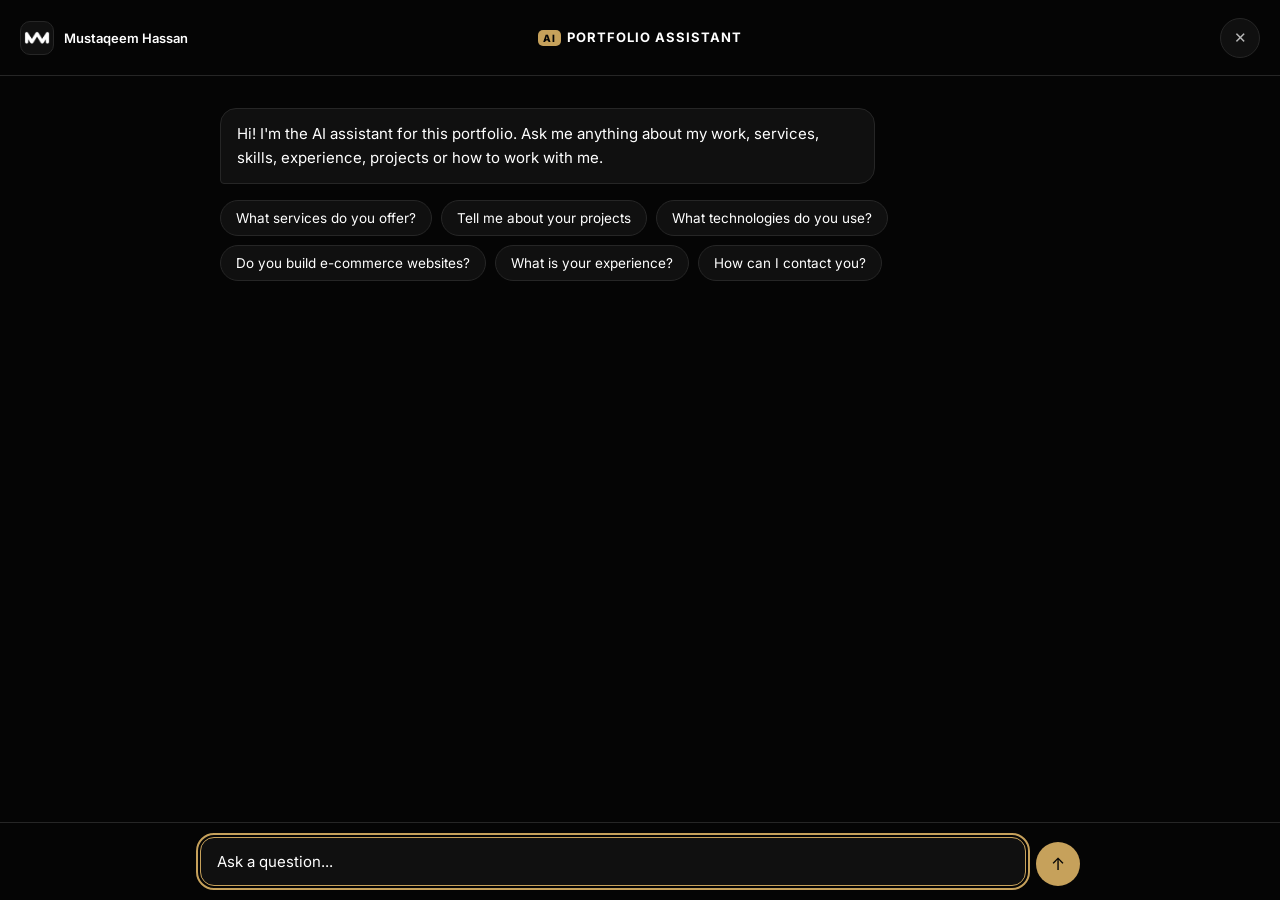
==== ai.html @ b9ef03fc "Add files via upload" ====
<!DOCTYPE html>
<html lang="en">
<head>
<meta charset="UTF-8">
<meta name="viewport" content="width=device-width, initial-scale=1.0, viewport-fit=cover">
<title>AI Portfolio Assistant — Mustaqeem Hassan</title>
<meta name="description" content="Ask the local AI assistant about Mustaqeem Hassan's services, projects, skills and how to work together.">
<meta name="robots" content="noindex">

<link rel="icon" href="images/favicon.ico" sizes="any">
<link rel="icon" type="image/png" sizes="32x32" href="images/favicon-32x32.png">
<link rel="apple-touch-icon" sizes="180x180" href="images/apple-touch-icon.png">

<link rel="preconnect" href="https://fonts.googleapis.com">
<link rel="preconnect" href="https://fonts.gstatic.com" crossorigin>
<link href="https://fonts.googleapis.com/css2?family=Space+Grotesk:wght@600;700&family=Inter:wght@400;500;600&display=swap" rel="stylesheet">

<!-- Deliberately NOT loading style.css here — this page is fully self-contained
     in ai.css so the portfolio's CSS can never affect its text colors. -->
<link rel="stylesheet" href="ai.css">
</head>
<body>
<div class="mh-ai-page">

  <header class="mh-ai-header">
    <a href="index.html" class="mh-ai-header__brand" aria-label="Back to portfolio">
      <span class="mh-ai-header__logo"><img src="images/logo-mark.png" alt=""></span>
      <span class="mh-ai-header__brand-name">Mustaqeem Hassan</span>
    </a>

    <p class="mh-ai-header__title"><span class="mh-ai-badge">AI</span>Portfolio Assistant</p>

    <div class="mh-ai-header__right">
      <button type="button" class="mh-ai-close" id="mh-ai-close" aria-label="Close and return to portfolio" title="Close">✕</button>
    </div>
  </header>

  <main class="mh-ai-main" id="mh-ai-main">
    <div class="mh-ai-thread" id="mh-ai-thread" aria-live="polite"></div>
  </main>

  <div class="mh-ai-input-bar">
    <div class="mh-ai-input-row">
      <textarea class="mh-ai-input" id="mh-ai-input" rows="1" placeholder="Ask a question..." aria-label="Type a message"></textarea>
      <button type="button" class="mh-ai-send" id="mh-ai-send" aria-label="Send message">↑</button>
    </div>
  </div>

</div>

<script src="portfolioKnowledge.js"></script>
<script src="ai.js"></script>
</body>
</html>
---- ai.css ----
/* ============================================================
   AI ASSISTANT PAGE — fully self-contained stylesheet.
   Every color below is written explicitly on purpose (not
   inherited from the portfolio's own CSS) so nothing here can
   ever end up unreadable regardless of what other stylesheets
   are loaded on the page.
   ============================================================ */

* {
  box-sizing: border-box;
}

html, body {
  margin: 0;
  padding: 0;
  background: #050505;
  height: 100%;
}

.mh-ai-page {
  --ai-bg: #050505;
  --ai-panel: #101010;
  --ai-border: #262626;
  --ai-text: #ffffff;
  --ai-text-secondary: #b8b8b8;
  --ai-placeholder: #888888;
  --ai-accent: #c6a15b;

  background: var(--ai-bg);
  color: var(--ai-text);
  min-height: 100vh;
  min-height: 100dvh;
  display: flex;
  flex-direction: column;
  font-family: 'Inter', -apple-system, BlinkMacSystemFont, "Segoe UI", Helvetica, Arial, sans-serif;
  overflow-x: hidden;
}

.mh-ai-page a {
  color: inherit;
  text-decoration: none;
}

.mh-ai-page button {
  font-family: inherit;
}

/* ---------- Header ---------- */
.mh-ai-header {
  display: flex;
  align-items: center;
  justify-content: space-between;
  gap: 12px;
  padding: calc(env(safe-area-inset-top, 0px) + 16px) 20px 16px;
  border-bottom: 1px solid var(--ai-border);
  background: var(--ai-bg);
  flex-shrink: 0;
}

.mh-ai-header__brand {
  display: flex;
  align-items: center;
  gap: 10px;
  flex: 1;
  min-width: 0;
}

.mh-ai-header__logo {
  width: 34px;
  height: 34px;
  border-radius: 10px;
  background: var(--ai-panel);
  border: 1px solid var(--ai-border);
  display: flex;
  align-items: center;
  justify-content: center;
  flex-shrink: 0;
}

.mh-ai-header__logo img {
  height: 13px;
  width: auto;
  display: block;
}

.mh-ai-header__brand-name {
  font-size: 13px;
  font-weight: 600;
  color: var(--ai-text);
  white-space: nowrap;
  overflow: hidden;
  text-overflow: ellipsis;
}

.mh-ai-header__title {
  flex: 2;
  text-align: center;
  font-size: 13px;
  font-weight: 700;
  letter-spacing: 0.08em;
  text-transform: uppercase;
  color: var(--ai-text);
  white-space: nowrap;
}

.mh-ai-header__title .mh-ai-badge {
  display: inline-flex;
  align-items: center;
  justify-content: center;
  background: var(--ai-accent);
  color: #050505;
  font-size: 10px;
  font-weight: 800;
  border-radius: 5px;
  padding: 2px 5px;
  margin-right: 6px;
  vertical-align: middle;
}

.mh-ai-header__right {
  flex: 1;
  display: flex;
  justify-content: flex-end;
}

.mh-ai-close {
  width: 40px;
  height: 40px;
  border-radius: 50%;
  border: 1px solid var(--ai-border);
  background: var(--ai-panel);
  color: var(--ai-text-secondary);
  font-size: 15px;
  cursor: pointer;
  display: flex;
  align-items: center;
  justify-content: center;
  flex-shrink: 0;
  transition: color 0.2s ease, border-color 0.2s ease, transform 0.25s ease;
}

.mh-ai-close:hover,
.mh-ai-close:focus-visible {
  color: var(--ai-text);
  border-color: var(--ai-accent);
  transform: rotate(90deg);
}

@media (prefers-reduced-motion: reduce) {
  .mh-ai-close {
    transition: color 0.2s ease, border-color 0.2s ease;
  }
  .mh-ai-close:hover,
  .mh-ai-close:focus-visible {
    transform: none;
  }
}

/* ---------- Chat area ---------- */
.mh-ai-main {
  flex: 1;
  overflow-y: auto;
  -webkit-overflow-scrolling: touch;
}

.mh-ai-thread {
  max-width: 880px;
  margin: 0 auto;
  padding: 32px 20px 24px;
  display: flex;
  flex-direction: column;
  gap: 16px;
}

.mh-ai-msg {
  display: flex;
  opacity: 0;
  transform: translateY(8px);
  transition: opacity 0.3s ease, transform 0.3s ease;
  max-width: 100%;
}

.mh-ai-msg.is-in {
  opacity: 1;
  transform: translateY(0);
}

@media (prefers-reduced-motion: reduce) {
  .mh-ai-msg {
    transition: none;
  }
}

.mh-ai-msg--user {
  justify-content: flex-end;
}

.mh-ai-msg--bot {
  justify-content: flex-start;
}

.mh-ai-bubble {
  max-width: 78%;
  padding: 13px 16px;
  border-radius: 16px;
  font-size: 15px;
  line-height: 1.6;
}

.mh-ai-msg--bot .mh-ai-bubble {
  background: var(--ai-panel);
  border: 1px solid var(--ai-border);
  color: var(--ai-text);
  border-bottom-left-radius: 4px;
}

.mh-ai-msg--user .mh-ai-bubble {
  background: var(--ai-text);
  color: #050505;
  border-bottom-right-radius: 4px;
}

.mh-ai-typing {
  display: flex;
  align-items: center;
  gap: 4px;
  padding: 14px 16px;
}

.mh-ai-typing span {
  width: 5px;
  height: 5px;
  border-radius: 50%;
  background: var(--ai-text-secondary);
  animation: mh-ai-typing-bounce 1.1s ease-in-out infinite;
}

.mh-ai-typing span:nth-child(2) { animation-delay: 0.15s; }
.mh-ai-typing span:nth-child(3) { animation-delay: 0.3s; }

@keyframes mh-ai-typing-bounce {
  0%, 60%, 100% { transform: translateY(0); opacity: 0.5; }
  30% { transform: translateY(-3px); opacity: 1; }
}

@media (prefers-reduced-motion: reduce) {
  .mh-ai-typing span {
    animation: none;
  }
}

.mh-ai-chips,
.mh-ai-actions {
  display: flex;
  flex-wrap: wrap;
  gap: 9px;
  max-width: 100%;
}

.mh-ai-chip,
.mh-ai-action-btn {
  font-size: 13.5px;
  color: var(--ai-text);
  background: var(--ai-panel);
  border: 1px solid var(--ai-border);
  border-radius: 100px;
  padding: 9px 15px;
  cursor: pointer;
  transition: border-color 0.2s ease, color 0.2s ease;
}

.mh-ai-chip:hover,
.mh-ai-action-btn:hover,
.mh-ai-chip:focus-visible,
.mh-ai-action-btn:focus-visible {
  border-color: var(--ai-accent);
  color: var(--ai-accent);
}

.mh-ai-action-btn {
  color: var(--ai-accent);
  font-weight: 600;
}

.mh-ai-welcome-heading {
  font-family: 'Space Grotesk', sans-serif;
  font-size: clamp(22px, 3vw, 28px);
  font-weight: 600;
  color: var(--ai-text);
  margin: 0 0 6px;
}

.mh-ai-welcome-sub {
  font-size: 14px;
  color: var(--ai-text-secondary);
  margin: 0 0 20px;
}

/* ---------- Input ---------- */
.mh-ai-input-bar {
  flex-shrink: 0;
  border-top: 1px solid var(--ai-border);
  background: var(--ai-bg);
  padding: 14px 20px calc(env(safe-area-inset-bottom, 0px) + 14px);
}

.mh-ai-input-row {
  max-width: 880px;
  margin: 0 auto;
  display: flex;
  align-items: flex-end;
  gap: 10px;
}

.mh-ai-input {
  flex: 1;
  resize: none;
  background: var(--ai-panel);
  border: 1px solid var(--ai-border);
  border-radius: 14px;
  padding: 13px 16px;
  color: var(--ai-text) !important;
  -webkit-text-fill-color: var(--ai-text);
  caret-color: var(--ai-text);
  color-scheme: dark;
  font-family: inherit;
  font-size: 15px;
  line-height: 1.4;
  max-height: 120px;
  transition: border-color 0.2s ease;
}

.mh-ai-input::placeholder {
  color: var(--ai-placeholder);
  opacity: 1;
}

.mh-ai-input:focus-visible {
  outline: none;
  border-color: var(--ai-accent);
}

.mh-ai-send {
  width: 44px;
  height: 44px;
  border-radius: 50%;
  border: none;
  background: var(--ai-accent);
  color: #050505;
  font-size: 17px;
  cursor: pointer;
  flex-shrink: 0;
  display: flex;
  align-items: center;
  justify-content: center;
  transition: transform 0.2s ease;
}

.mh-ai-send:hover,
.mh-ai-send:focus-visible {
  transform: translateY(-2px);
}

.mh-ai-send:disabled {
  opacity: 0.5;
  cursor: default;
  transform: none;
}

/* ---------- Focus states ---------- */
.mh-ai-page a:focus-visible,
.mh-ai-page button:focus-visible,
.mh-ai-page textarea:focus-visible {
  outline: 2px solid var(--ai-accent);
  outline-offset: 2px;
}

/* ---------- Responsive ---------- */
@media (max-width: 600px) {
  .mh-ai-header {
    padding: calc(env(safe-area-inset-top, 0px) + 12px) 14px 12px;
  }

  .mh-ai-header__brand-name {
    display: none;
  }

  .mh-ai-header__title {
    font-size: 11.5px;
  }

  .mh-ai-thread {
    padding: 20px 14px 16px;
  }

  .mh-ai-input-bar {
    padding: 12px 14px calc(env(safe-area-inset-bottom, 0px) + 12px);
  }

  .mh-ai-bubble {
    max-width: 86%;
    font-size: 14.5px;
  }
}
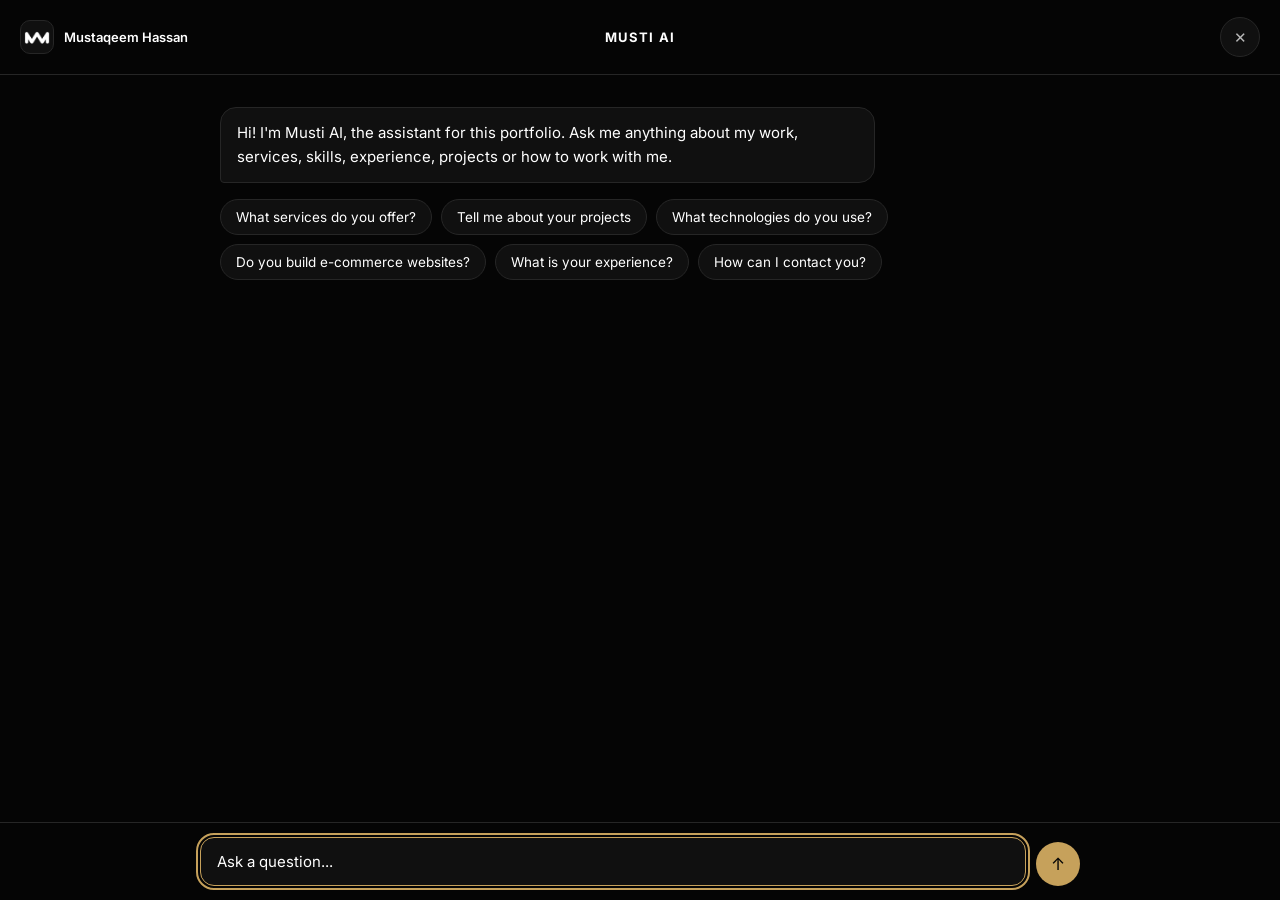
==== commit 3ff54b0d: "Add files via upload" ====
--- a/ai.html
+++ b/ai.html
@@ -3,7 +3,7 @@
 <head>
 <meta charset="UTF-8">
 <meta name="viewport" content="width=device-width, initial-scale=1.0, viewport-fit=cover">
-<title>AI Portfolio Assistant — Mustaqeem Hassan</title>
+<title>Musti AI — Mustaqeem Hassan</title>
 <meta name="description" content="Ask the local AI assistant about Mustaqeem Hassan's services, projects, skills and how to work together.">
 <meta name="robots" content="noindex">
 
@@ -28,7 +28,7 @@
       <span class="mh-ai-header__brand-name">Mustaqeem Hassan</span>
     </a>
 
-    <p class="mh-ai-header__title"><span class="mh-ai-badge">AI</span>Portfolio Assistant</p>
+    <p class="mh-ai-header__title">Musti AI</p>
 
     <div class="mh-ai-header__right">
       <button type="button" class="mh-ai-close" id="mh-ai-close" aria-label="Close and return to portfolio" title="Close">✕</button>
